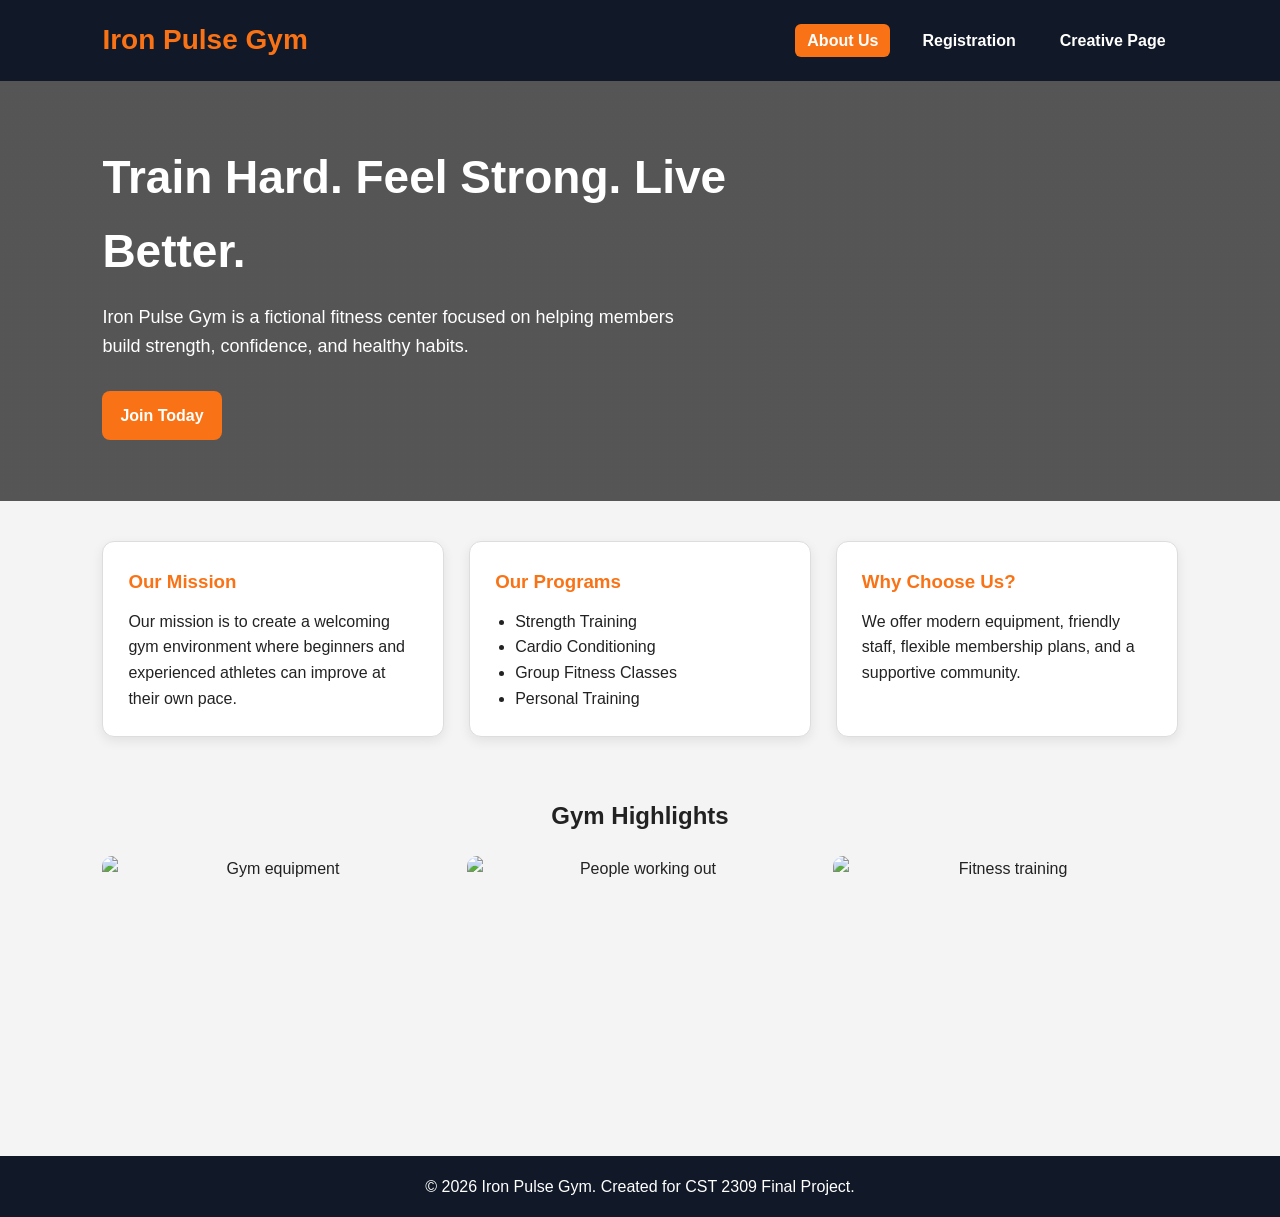
==== index.html @ f84bb183 "Add files via upload" ====
<!DOCTYPE html>
<html lang="en">
<head>
  <meta charset="UTF-8" />
  <meta name="viewport" content="width=device-width, initial-scale=1.0" />
  <title>Iron Pulse Gym | About Us</title>
  <link rel="stylesheet" href="style.css" />
</head>
<body>
  <header>
    <nav class="navbar">
      <h1 class="logo">Iron Pulse Gym</h1>
      <ul class="nav-links">
        <li><a class="active" href="index.html">About Us</a></li>
        <li><a href="registration.html">Registration</a></li>
        <li><a href="creative.html">Creative Page</a></li>
      </ul>
    </nav>
  </header>

  <main>
    <section class="hero">
      <div>
        <h2>Train Hard. Feel Strong. Live Better.</h2>
        <p>Iron Pulse Gym is a fictional fitness center focused on helping members build strength, confidence, and healthy habits.</p>
        <a class="button" href="registration.html">Join Today</a>
      </div>
    </section>

    <section class="content-grid">
      <article class="card">
        <h3>Our Mission</h3>
        <p>Our mission is to create a welcoming gym environment where beginners and experienced athletes can improve at their own pace.</p>
      </article>

      <article class="card">
        <h3>Our Programs</h3>
        <ul>
          <li>Strength Training</li>
          <li>Cardio Conditioning</li>
          <li>Group Fitness Classes</li>
          <li>Personal Training</li>
        </ul>
      </article>

      <article class="card">
        <h3>Why Choose Us?</h3>
        <p>We offer modern equipment, friendly staff, flexible membership plans, and a supportive community.</p>
      </article>
    </section>

    <section class="photo-section">
      <h2>Gym Highlights</h2>
      <div class="photo-row">
        <img src="https://images.unsplash.com/photo-1534438327276-14e5300c3a48?auto=format&fit=crop&w=900&q=80" alt="Gym equipment" />
        <img src="https://images.unsplash.com/photo-1517963879433-6ad2b056d712?auto=format&fit=crop&w=900&q=80" alt="People working out" />
        <img src="https://images.unsplash.com/photo-1571019613454-1cb2f99b2d8b?auto=format&fit=crop&w=900&q=80" alt="Fitness training" />
      </div>
    </section>
  </main>

  <footer>
    <p>&copy; 2026 Iron Pulse Gym. Created for CST 2309 Final Project.</p>
  </footer>
</body>
</html>
---- style.css ----
* {
  box-sizing: border-box;
  margin: 0;
  padding: 0;
}

body {
  font-family: Arial, Helvetica, sans-serif;
  background: #f4f4f4;
  color: #222;
  line-height: 1.6;
}

.navbar {
  background: #111827;
  color: white;
  padding: 18px 8%;
  display: flex;
  justify-content: space-between;
  align-items: center;
  flex-wrap: wrap;
}

.logo {
  font-size: 28px;
  color: #f97316;
}

.nav-links {
  list-style: none;
  display: flex;
  gap: 20px;
}

.nav-links a {
  color: white;
  text-decoration: none;
  font-weight: bold;
  padding: 8px 12px;
  border-radius: 6px;
}

.nav-links a:hover,
.nav-links .active {
  background: #f97316;
}

.hero {
  min-height: 420px;
  background: linear-gradient(rgba(0,0,0,0.65), rgba(0,0,0,0.65)), url("https://images.unsplash.com/photo-1558611848-73f7eb4001a1?auto=format&fit=crop&w=1200&q=80");
  background-size: cover;
  background-position: center;
  color: white;
  display: flex;
  align-items: center;
  padding: 40px 8%;
}

.hero h2 {
  font-size: 46px;
  max-width: 650px;
  margin-bottom: 15px;
}

.hero p {
  max-width: 600px;
  margin-bottom: 20px;
  font-size: 18px;
}

.button {
  display: inline-block;
  background: #f97316;
  color: white;
  border: none;
  padding: 12px 18px;
  border-radius: 8px;
  font-weight: bold;
  cursor: pointer;
  text-decoration: none;
  margin-top: 10px;
}

.button:hover {
  background: #ea580c;
}

.content-grid,
.creative-grid {
  display: grid;
  grid-template-columns: repeat(auto-fit, minmax(250px, 1fr));
  gap: 25px;
  padding: 40px 8%;
}

.card {
  background: white;
  padding: 25px;
  border-radius: 12px;
  border: 1px solid #ddd;
  box-shadow: 0 4px 12px rgba(0,0,0,0.08);
}

.card h3 {
  color: #f97316;
  margin-bottom: 12px;
}

.card ul {
  margin-left: 20px;
}

.photo-section {
  padding: 20px 8% 50px;
  text-align: center;
}

.photo-row {
  display: grid;
  grid-template-columns: repeat(auto-fit, minmax(220px, 1fr));
  gap: 20px;
  margin-top: 20px;
}

.photo-row img,
.slideshow-card img {
  width: 100%;
  height: 220px;
  object-fit: cover;
  border-radius: 10px;
}

.form-page {
  padding: 40px 8%;
}

.form-container {
  max-width: 700px;
  margin: auto;
  background: white;
  padding: 30px;
  border-radius: 12px;
  box-shadow: 0 4px 12px rgba(0,0,0,0.08);
}

form {
  display: flex;
  flex-direction: column;
  gap: 12px;
  margin-top: 20px;
}

label {
  font-weight: bold;
}

input,
select,
textarea {
  padding: 12px;
  border: 1px solid #aaa;
  border-radius: 8px;
  font-size: 16px;
}

.error-box {
  color: #991b1b;
  background: #fee2e2;
  padding: 12px;
  border-radius: 8px;
  display: none;
  margin-top: 15px;
}

.success-box {
  color: #065f46;
  background: #d1fae5;
  padding: 12px;
  border-radius: 8px;
  display: none;
  margin-top: 15px;
}

.creative-header {
  padding: 40px 8% 10px;
  text-align: center;
}

.countdown {
  font-size: 24px;
  font-weight: bold;
  color: #f97316;
  margin-top: 10px;
}

.slide-buttons {
  display: flex;
  gap: 10px;
  justify-content: center;
  margin-top: 10px;
}

.dark-mode {
  background: #111827;
  color: white;
}

.dark-mode .card,
.dark-mode .form-container {
  background: #1f2937;
  color: white;
  border-color: #374151;
}

footer {
  background: #111827;
  color: white;
  text-align: center;
  padding: 18px;
  margin-top: 30px;
}

@media (max-width: 700px) {
  .navbar {
    flex-direction: column;
    gap: 15px;
  }

  .nav-links {
    flex-direction: column;
    text-align: center;
  }

  .hero h2 {
    font-size: 34px;
  }
}
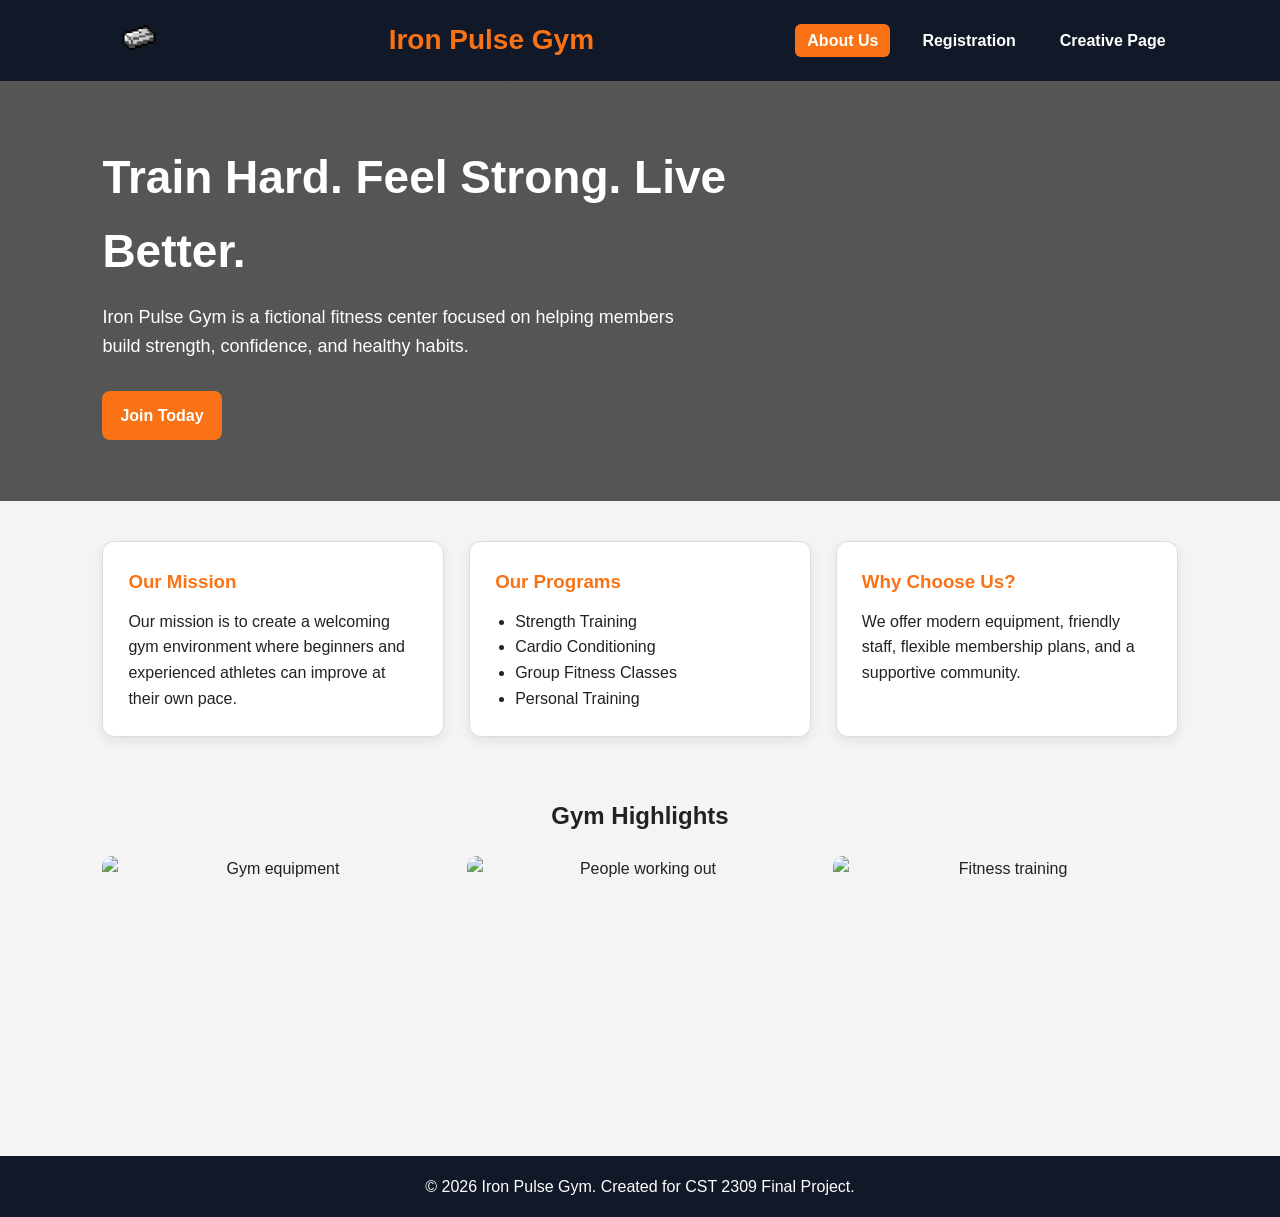
==== commit 109e9df8: "Add files via upload" ====
--- a/index.html
+++ b/index.html
@@ -3,13 +3,23 @@
 <head>
   <meta charset="UTF-8" />
   <meta name="viewport" content="width=device-width, initial-scale=1.0" />
+
   <title>Iron Pulse Gym | About Us</title>
+
+  <!-- TAB LOGO / FAVICON -->
+  <link rel="icon" type="image/png" href="logo.png">
+
   <link rel="stylesheet" href="style.css" />
 </head>
 <body>
   <header>
     <nav class="navbar">
+
+      <!-- LOGO IMAGE -->
+      <img src="logo.png" alt="Iron Pulse Gym Logo" class="logo-img">
+
       <h1 class="logo">Iron Pulse Gym</h1>
+
       <ul class="nav-links">
         <li><a class="active" href="index.html">About Us</a></li>
         <li><a href="registration.html">Registration</a></li>
@@ -63,4 +73,4 @@
     <p>&copy; 2026 Iron Pulse Gym. Created for CST 2309 Final Project.</p>
   </footer>
 </body>
-</html>
+</html>
--- a/style.css
+++ b/style.css
@@ -19,6 +19,13 @@
   justify-content: space-between;
   align-items: center;
   flex-wrap: wrap;
+}
+
+/* LOGO IMAGE */
+.logo-img {
+  width: 70px;
+  height: auto;
+  margin-right: 15px;
 }
 
 .logo {
@@ -234,4 +241,4 @@
   .hero h2 {
     font-size: 34px;
   }
-}
+}
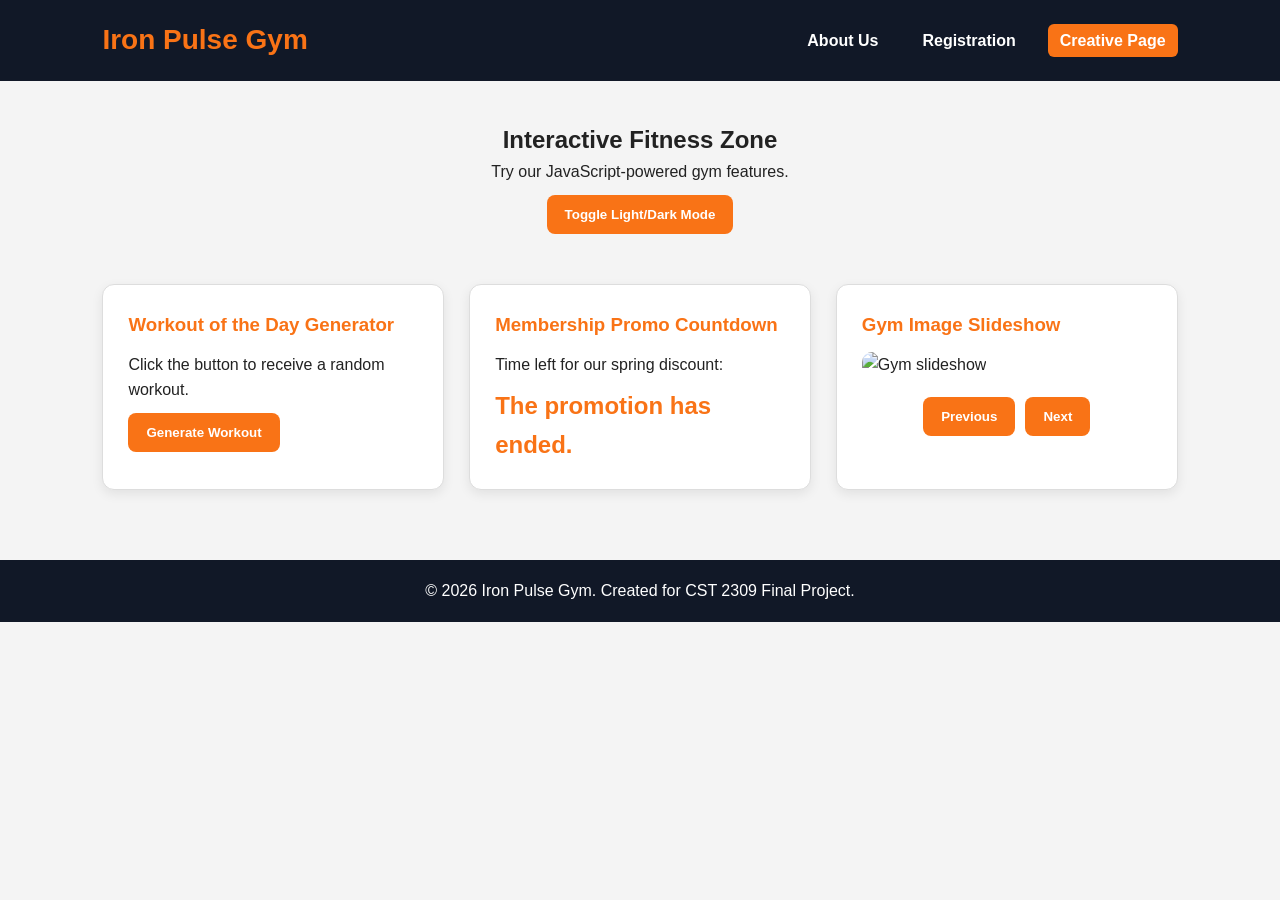
==== commit 7f91818a: "Update index.html" ====
--- a/index.html
+++ b/index.html
@@ -4,7 +4,7 @@
   <meta charset="UTF-8" />
   <meta name="viewport" content="width=device-width, initial-scale=1.0" />
 
-  <title>Iron Pulse Gym | About Us</title>
+  <title>Iron Pulse Gym | Creative Page</title>
 
   <!-- TAB LOGO / FAVICON -->
   <link rel="icon" type="image/png" href="logo.png">
@@ -14,63 +14,50 @@
 <body>
   <header>
     <nav class="navbar">
-
-      <!-- LOGO IMAGE -->
-      <img src="logo.png" alt="Iron Pulse Gym Logo" class="logo-img">
-
       <h1 class="logo">Iron Pulse Gym</h1>
-
       <ul class="nav-links">
-        <li><a class="active" href="index.html">About Us</a></li>
+        <li><a href="index.html">About Us</a></li>
         <li><a href="registration.html">Registration</a></li>
-        <li><a href="creative.html">Creative Page</a></li>
+        <li><a class="active" href="creative.html">Creative Page</a></li>
       </ul>
     </nav>
   </header>
 
-  <main>
-    <section class="hero">
-      <div>
-        <h2>Train Hard. Feel Strong. Live Better.</h2>
-        <p>Iron Pulse Gym is a fictional fitness center focused on helping members build strength, confidence, and healthy habits.</p>
-        <a class="button" href="registration.html">Join Today</a>
-      </div>
+  <main class="creative-page">
+    <section class="creative-header">
+      <h2>Interactive Fitness Zone</h2>
+      <p>Try our JavaScript-powered gym features.</p>
+      <button id="themeButton" class="button">Toggle Light/Dark Mode</button>
     </section>
 
-    <section class="content-grid">
+    <section class="creative-grid">
       <article class="card">
-        <h3>Our Mission</h3>
-        <p>Our mission is to create a welcoming gym environment where beginners and experienced athletes can improve at their own pace.</p>
+        <h3>Workout of the Day Generator</h3>
+        <p id="workoutText">Click the button to receive a random workout.</p>
+        <button id="workoutButton" class="button">Generate Workout</button>
       </article>
 
       <article class="card">
-        <h3>Our Programs</h3>
-        <ul>
-          <li>Strength Training</li>
-          <li>Cardio Conditioning</li>
-          <li>Group Fitness Classes</li>
-          <li>Personal Training</li>
-        </ul>
+        <h3>Membership Promo Countdown</h3>
+        <p>Time left for our spring discount:</p>
+        <p id="countdown" class="countdown">Loading...</p>
       </article>
 
-      <article class="card">
-        <h3>Why Choose Us?</h3>
-        <p>We offer modern equipment, friendly staff, flexible membership plans, and a supportive community.</p>
+      <article class="card slideshow-card">
+        <h3>Gym Image Slideshow</h3>
+        <img id="slideImage" src="https://images.unsplash.com/photo-1540497077202-7c8a3999166f?auto=format&fit=crop&w=900&q=80" alt="Gym slideshow" />
+        <div class="slide-buttons">
+          <button id="prevSlide" class="button">Previous</button>
+          <button id="nextSlide" class="button">Next</button>
+        </div>
       </article>
-    </section>
-
-    <section class="photo-section">
-      <h2>Gym Highlights</h2>
-      <div class="photo-row">
-        <img src="https://images.unsplash.com/photo-1534438327276-14e5300c3a48?auto=format&fit=crop&w=900&q=80" alt="Gym equipment" />
-        <img src="https://images.unsplash.com/photo-1517963879433-6ad2b056d712?auto=format&fit=crop&w=900&q=80" alt="People working out" />
-        <img src="https://images.unsplash.com/photo-1571019613454-1cb2f99b2d8b?auto=format&fit=crop&w=900&q=80" alt="Fitness training" />
-      </div>
     </section>
   </main>
 
   <footer>
     <p>&copy; 2026 Iron Pulse Gym. Created for CST 2309 Final Project.</p>
   </footer>
+
+  <script src="script.js"></script>
 </body>
-</html>+</html>
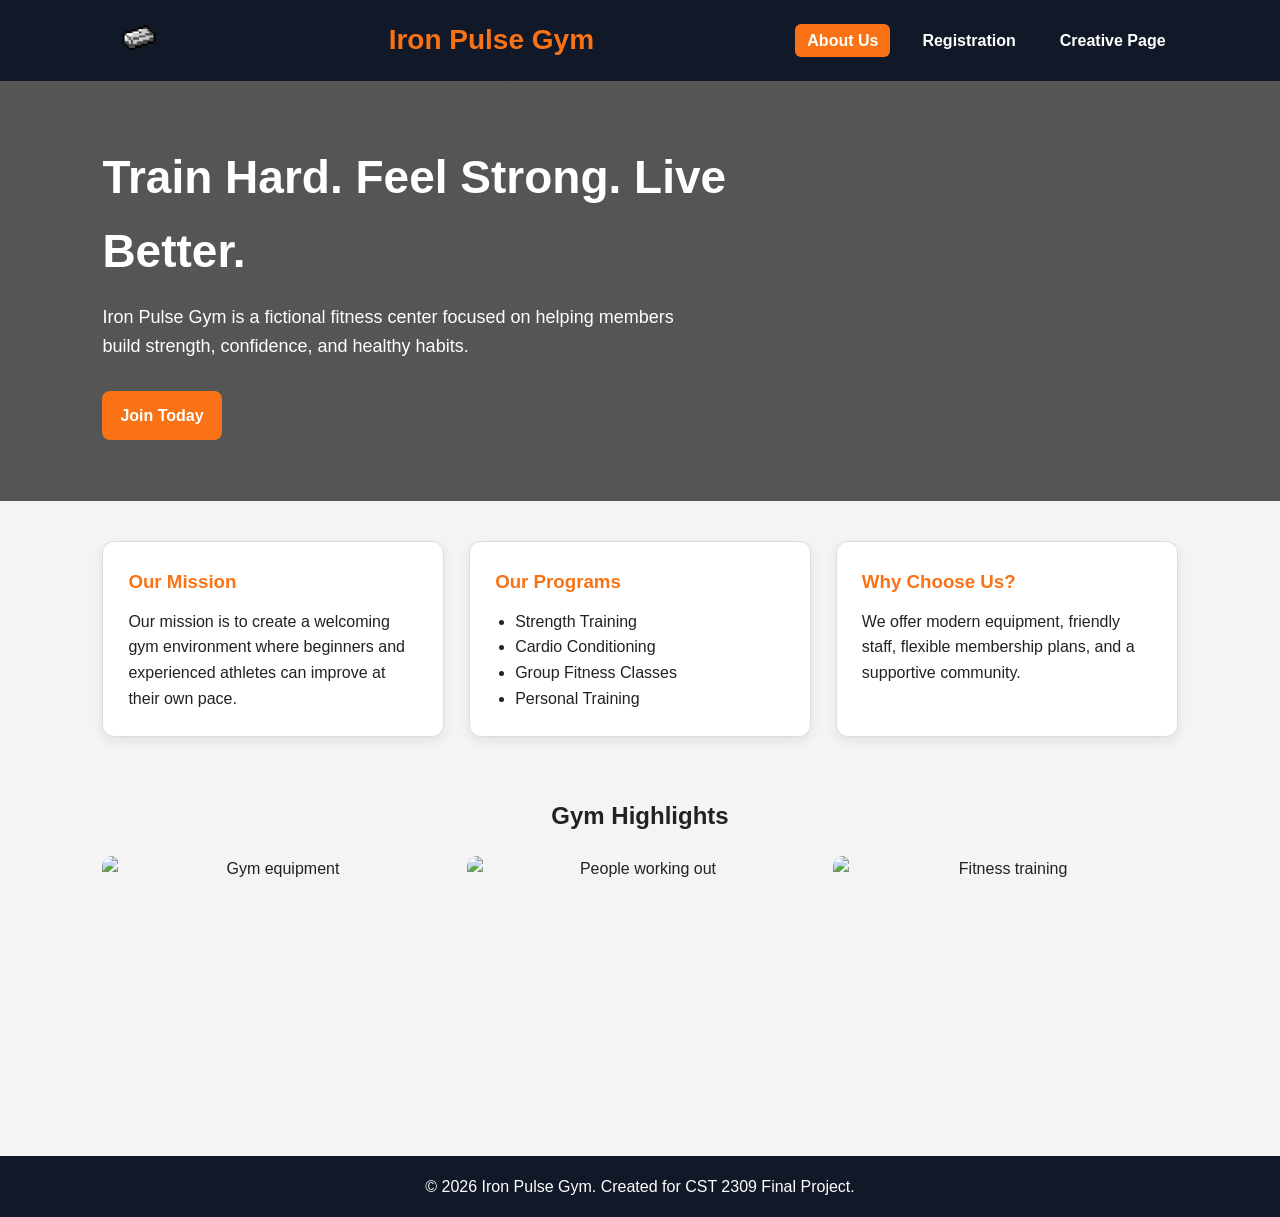
==== commit f56e7fa5: "Update index.html" ====
--- a/index.html
+++ b/index.html
@@ -4,7 +4,7 @@
   <meta charset="UTF-8" />
   <meta name="viewport" content="width=device-width, initial-scale=1.0" />
 
-  <title>Iron Pulse Gym | Creative Page</title>
+  <title>Iron Pulse Gym | About Us</title>
 
   <!-- TAB LOGO / FAVICON -->
   <link rel="icon" type="image/png" href="logo.png">
@@ -14,50 +14,63 @@
 <body>
   <header>
     <nav class="navbar">
+
+      <!-- LOGO IMAGE -->
+      <img src="logo.png" alt="Iron Pulse Gym Logo" class="logo-img">
+
       <h1 class="logo">Iron Pulse Gym</h1>
+
       <ul class="nav-links">
-        <li><a href="index.html">About Us</a></li>
+        <li><a class="active" href="index.html">About Us</a></li>
         <li><a href="registration.html">Registration</a></li>
-        <li><a class="active" href="creative.html">Creative Page</a></li>
+        <li><a href="creative.html">Creative Page</a></li>
       </ul>
     </nav>
   </header>
 
-  <main class="creative-page">
-    <section class="creative-header">
-      <h2>Interactive Fitness Zone</h2>
-      <p>Try our JavaScript-powered gym features.</p>
-      <button id="themeButton" class="button">Toggle Light/Dark Mode</button>
+  <main>
+    <section class="hero">
+      <div>
+        <h2>Train Hard. Feel Strong. Live Better.</h2>
+        <p>Iron Pulse Gym is a fictional fitness center focused on helping members build strength, confidence, and healthy habits.</p>
+        <a class="button" href="registration.html">Join Today</a>
+      </div>
     </section>
 
-    <section class="creative-grid">
+    <section class="content-grid">
       <article class="card">
-        <h3>Workout of the Day Generator</h3>
-        <p id="workoutText">Click the button to receive a random workout.</p>
-        <button id="workoutButton" class="button">Generate Workout</button>
+        <h3>Our Mission</h3>
+        <p>Our mission is to create a welcoming gym environment where beginners and experienced athletes can improve at their own pace.</p>
       </article>
 
       <article class="card">
-        <h3>Membership Promo Countdown</h3>
-        <p>Time left for our spring discount:</p>
-        <p id="countdown" class="countdown">Loading...</p>
+        <h3>Our Programs</h3>
+        <ul>
+          <li>Strength Training</li>
+          <li>Cardio Conditioning</li>
+          <li>Group Fitness Classes</li>
+          <li>Personal Training</li>
+        </ul>
       </article>
 
-      <article class="card slideshow-card">
-        <h3>Gym Image Slideshow</h3>
-        <img id="slideImage" src="https://images.unsplash.com/photo-1540497077202-7c8a3999166f?auto=format&fit=crop&w=900&q=80" alt="Gym slideshow" />
-        <div class="slide-buttons">
-          <button id="prevSlide" class="button">Previous</button>
-          <button id="nextSlide" class="button">Next</button>
-        </div>
+      <article class="card">
+        <h3>Why Choose Us?</h3>
+        <p>We offer modern equipment, friendly staff, flexible membership plans, and a supportive community.</p>
       </article>
+    </section>
+
+    <section class="photo-section">
+      <h2>Gym Highlights</h2>
+      <div class="photo-row">
+        <img src="https://images.unsplash.com/photo-1534438327276-14e5300c3a48?auto=format&fit=crop&w=900&q=80" alt="Gym equipment" />
+        <img src="https://images.unsplash.com/photo-1517963879433-6ad2b056d712?auto=format&fit=crop&w=900&q=80" alt="People working out" />
+        <img src="https://images.unsplash.com/photo-1571019613454-1cb2f99b2d8b?auto=format&fit=crop&w=900&q=80" alt="Fitness training" />
+      </div>
     </section>
   </main>
 
   <footer>
     <p>&copy; 2026 Iron Pulse Gym. Created for CST 2309 Final Project.</p>
   </footer>
-
-  <script src="script.js"></script>
 </body>
 </html>
